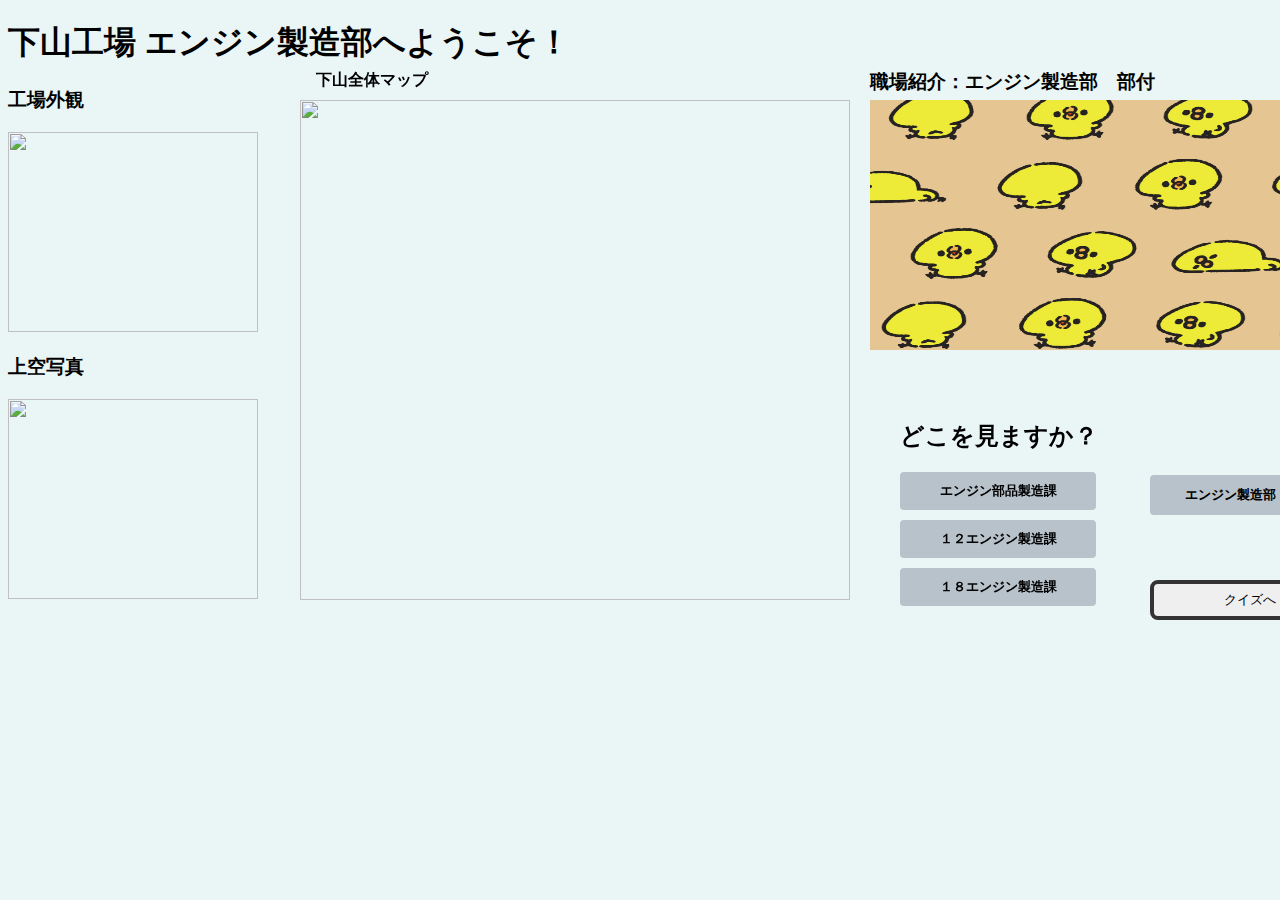
==== index_main.html @ 5fd3f867 "Add files via upload" ====
<!DOCTYPE html>
<html lang="jp">

<head>
    <meta charset="UTF-8">
    <script src="script.js" defer></script>
    <title>エンジン製造部紹介</title>
    <link rel="stylesheet" href="style.css">
    <meta name="viewport" content="width=device-width, initial-scale=1.0">
</head>
<body>
    <h1>下山工場 エンジン製造部へようこそ！</h1>
    <p id = "simoyamaMap">　下山全体マップ　</p>
    <div id="image">
         <img src="piyopiyohaikei2.jpg" width="550" height="250" alt="１２説明" />
    </div>
    <div class="shopName"></div>
    <p class="shopName">職場紹介：エンジン製造部　部付 </p>   
    <div id="plantImage"></div>
    <h3>工場外観</h3>
    <img src="imageSimoyama.jpg" width="250" height="200">  
    <h3>上空写真</h3>
    <img src="mapSimoyama.jpg" width="250" height="200">  
    <div id="plantMap">
        <div id="map"></h2>
            <img src="simoyama.jpg" width="550" height="500">
        </div>
        <div id="workPlace">
            <h2>どこを見ますか？</h2>
            <input class="button" type="button" value="エンジン部品製造課" onclick="selectButton(0)">
            <input class="button" type="button" value="１２エンジン製造課" onclick="selectButton(1)">
            <input class="button" type="button" value="１８エンジン製造課" onclick="selectButton(2)">
            <input id="button1" type="button" value="エンジン製造部　部付" onclick="selectButton(3)">
            <input id="button2" type="button" value="クイズへ" onclick="selectButton(4)">
        </div>
</body>
</html>
---- style.css ----
body {
    font-family: Arial, Helvetica, sans-serif;
    background-color: rgb(234, 245, 245);
}

#plantImage {
  top: 0px;
  left: 10px;
}

#simoyamaMap {
    position: fixed;
    top:50px;
    left: 280px;
    margin: 20px;
    font-weight: bold;
  }

#plantMap {
  position: fixed;
  top:80px;
  left: 280px;
  margin: 20px;
}

#workPlace {
  position: absolute;
  top: 300px;
  left: 600px;
  width: 280px;
  height: 240px;
}

#image {
  position: absolute;
  top: 100px;
  left: 870px;
}

.shopName {
    position: absolute;
    font-family:  游ゴシック, "Yu Gothic", メイリオ, Meiryo, Verdana, Helvetica, Arial, sans-serif;
    font-weight: bold;
    font-size: larger;
    top: 50px;
    left: 870px;
}

.button {
    top:400px;
    left: 800px;
    margin:0px;
    display: block;
    margin-bottom: 10px;
    padding: 10px;
    width: 70%;
    background-color: #b8c2ca;
    border: none;
    border-radius: 4px;
    cursor: pointer;
    font-weight: bold;
}

#button1 {
    position: fixed;
    top:475px;
    left: 1150px;
    margin:0px;
    display: block;
    width: 200px;
    height: 40px;
    background-color: #b8c2ca;
    border: none;
    border-radius: 4px;
    cursor: pointer;
    font-weight: bold;
}

#button2 {
    position: fixed;
    top:580px;
    left: 1150px;
    display: block;
    border: 4px solid #333;
    border-radius: 8px;
    width: 200px;
    height: 40px;
}
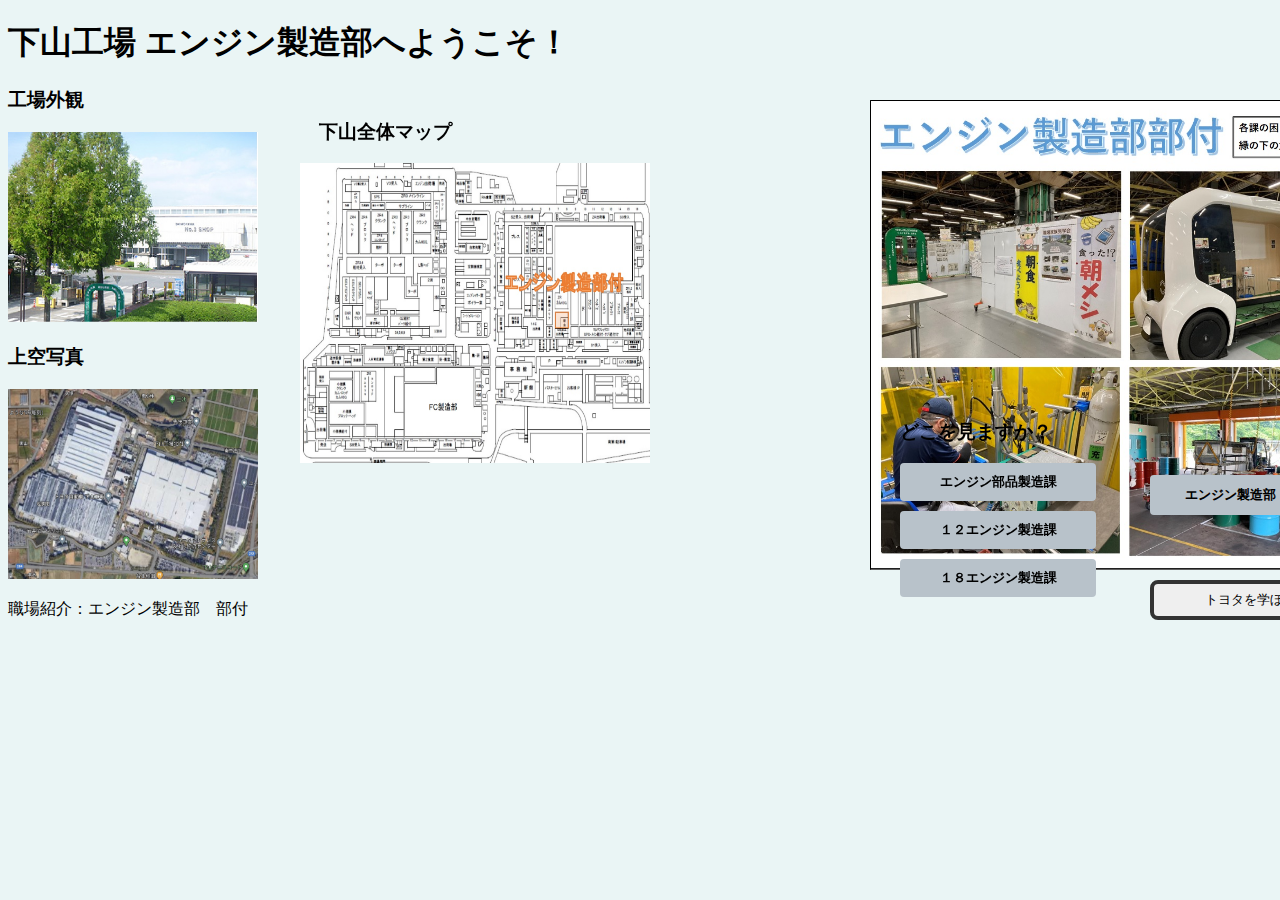
==== commit 15d7392d: "Update index_main.html" ====
--- a/index_main.html
+++ b/index_main.html
@@ -9,29 +9,29 @@
     <meta name="viewport" content="width=device-width, initial-scale=1.0">
 </head>
 <body>
-    <h1>下山工場 エンジン製造部へようこそ！</h1>
-    <p id = "simoyamaMap">　下山全体マップ　</p>
+    <div class="outSide">
+        <h1>下山工場 エンジン製造部へようこそ！</h1>
+        <h3>工場外観</h3>
+        <img src="imageSimoyama.jpg" width="250" height="190">  
+        <h3>上空写真</h3>
+        <img src="mapSimoyama.jpg" width="250" height="190">
+    </div>
+        <P id="shopName">職場紹介：エンジン製造部　部付</P>
     <div id="image">
-         <img src="piyopiyohaikei2.jpg" width="550" height="250" alt="１２説明" />
+        <img src="butuki.jpg" width="520" height="470" alt="部付説明" />
     </div>
-    <div class="shopName"></div>
-    <p class="shopName">職場紹介：エンジン製造部　部付 </p>   
-    <div id="plantImage"></div>
-    <h3>工場外観</h3>
-    <img src="imageSimoyama.jpg" width="250" height="200">  
-    <h3>上空写真</h3>
-    <img src="mapSimoyama.jpg" width="250" height="200">  
     <div id="plantMap">
+        <h3> 　下山全体マップ　</h3>
         <div id="map"></h2>
-            <img src="simoyama.jpg" width="550" height="500">
+            <img src="simoyama.jpg" width="350" height="300">
         </div>
         <div id="workPlace">
-            <h2>どこを見ますか？</h2>
+            <h3>どこを見ますか？</h3>
             <input class="button" type="button" value="エンジン部品製造課" onclick="selectButton(0)">
             <input class="button" type="button" value="１２エンジン製造課" onclick="selectButton(1)">
             <input class="button" type="button" value="１８エンジン製造課" onclick="selectButton(2)">
             <input id="button1" type="button" value="エンジン製造部　部付" onclick="selectButton(3)">
-            <input id="button2" type="button" value="クイズへ" onclick="selectButton(4)">
+            <input id="button2" type="button" value="トヨタを学ぼう" onclick="selectButton(4)">
         </div>
 </body>
-</html>+</html>
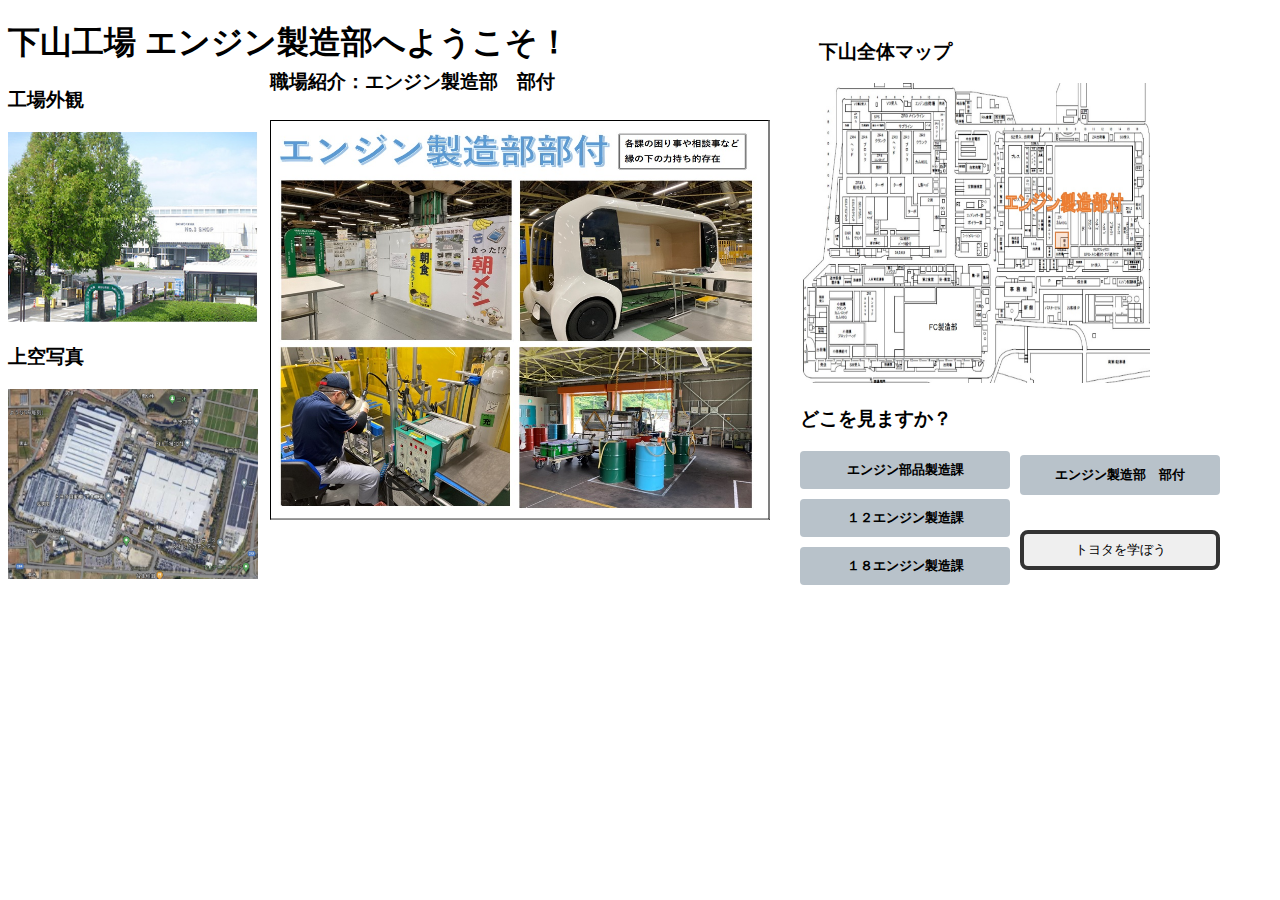
==== commit d73b5ef2: "Update index_main.html" ====
--- a/index_main.html
+++ b/index_main.html
@@ -18,7 +18,7 @@
     </div>
         <P id="shopName">職場紹介：エンジン製造部　部付</P>
     <div id="image">
-        <img src="butuki.jpg" width="520" height="470" alt="部付説明" />
+        <img src="butuki.jpg" alt="部付説明" />
     </div>
     <div id="plantMap">
         <h3> 　下山全体マップ　</h3>
--- a/style.css
+++ b/style.css
@@ -1,59 +1,41 @@
 body {
     font-family: Arial, Helvetica, sans-serif;
-    background-color: rgb(234, 245, 245);
+    background-color: white;
 }
 
-#plantImage {
-  top: 0px;
-  left: 10px;
-}
-
-#simoyamaMap {
-    position: fixed;
-    top:50px;
-    left: 280px;
-    margin: 20px;
-    font-weight: bold;
-  }
-
-#plantMap {
-  position: fixed;
-  top:80px;
-  left: 280px;
-  margin: 20px;
-}
-
-#workPlace {
-  position: absolute;
-  top: 300px;
-  left: 600px;
-  width: 280px;
-  height: 240px;
-}
-
-#image {
-  position: absolute;
-  top: 100px;
-  left: 870px;
-}
-
-.shopName {
-    position: absolute;
+#shopName {
+    position: absolute; 
+    display: block;
+    width: 300px;
+    height: 300px;
+    top: 50px;
+    left: 270px;
     font-family:  游ゴシック, "Yu Gothic", メイリオ, Meiryo, Verdana, Helvetica, Arial, sans-serif;
     font-weight: bold;
     font-size: larger;
-    top: 50px;
-    left: 870px;
+  }
+  
+#image img{
+  width: 500px;
+  height: 400px;
+  position: absolute; 
+  top: 120px;
+  left: 270px;
+}
+
+#plantMap {
+  position: absolute;
+  top:10px;
+  left: 790px;
+  margin: 10px;
 }
 
 .button {
-    top:400px;
-    left: 800px;
     margin:0px;
     display: block;
     margin-bottom: 10px;
     padding: 10px;
-    width: 70%;
+    width: 60%;
     background-color: #b8c2ca;
     border: none;
     border-radius: 4px;
@@ -62,9 +44,9 @@
 }
 
 #button1 {
-    position: fixed;
-    top:475px;
-    left: 1150px;
+    position: absolute;
+    top:435px;
+    left: 220px;
     margin:0px;
     display: block;
     width: 200px;
@@ -77,12 +59,13 @@
 }
 
 #button2 {
-    position: fixed;
-    top:580px;
-    left: 1150px;
+    position: absolute;
+    top:510px;
+    left: 220px;
     display: block;
     border: 4px solid #333;
     border-radius: 8px;
     width: 200px;
     height: 40px;
+    cursor: pointer;
 }
